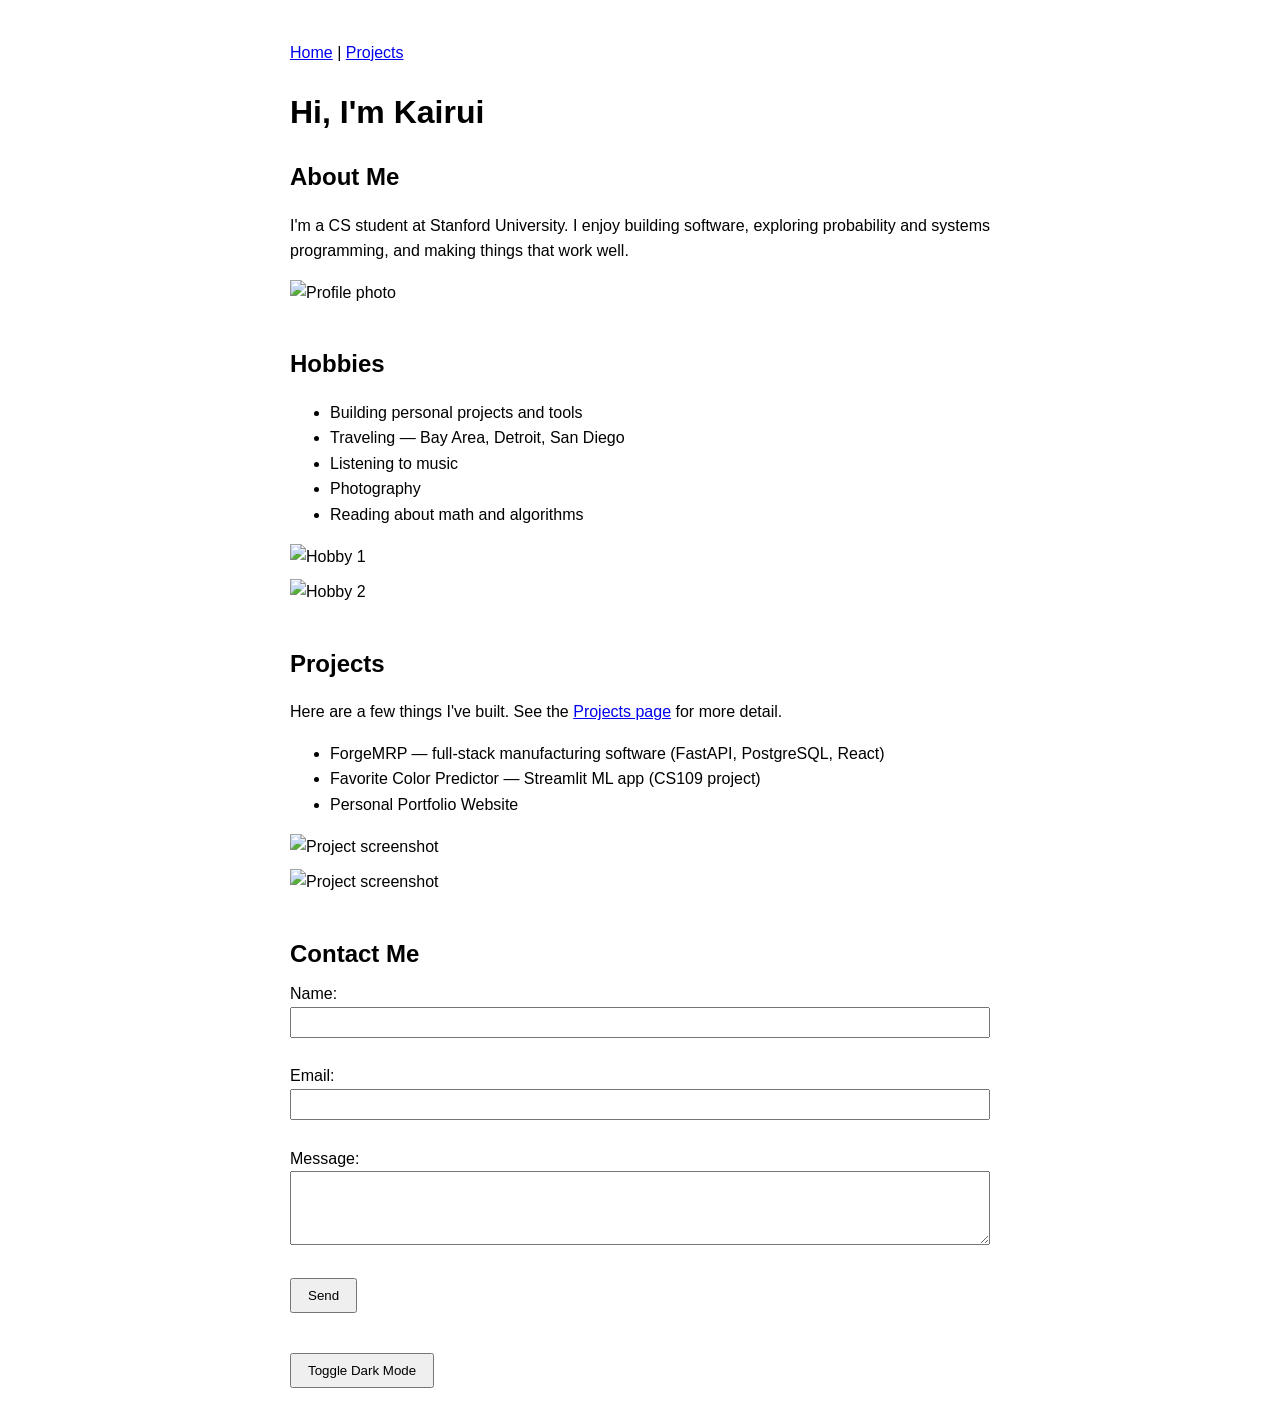
==== index.html @ 9d0a0d05 "initial commit" ====
<!DOCTYPE html>
<html lang="en">
<head>
  <meta charset="UTF-8">
  <meta name="viewport" content="width=device-width, initial-scale=1.0">
  <meta name="description" content="Kairui's personal website">
  <meta name="author" content="Kairui">
  <title>Kairui's Website</title>
  <link rel="stylesheet" href="style.css">
</head>
<body>
  <nav>
    <a href="index.html">Home</a> |
    <a href="projects.html">Projects</a>
  </nav>

  <h1>Hi, I'm Kairui</h1>

  <!-- Introduction -->
  <section>
    <h2>About Me</h2>
    <p>I'm a CS student at Stanford University. I enjoy building software, exploring probability and systems programming, and making things that work well.</p>
    <img src="https://via.placeholder.com/200x200?text=Photo" alt="Profile photo">
  </section>

  <!-- Hobbies -->
  <section>
    <h2>Hobbies</h2>
    <ul>
      <li>Building personal projects and tools</li>
      <li>Traveling — Bay Area, Detroit, San Diego</li>
      <li>Listening to music</li>
      <li>Photography</li>
      <li>Reading about math and algorithms</li>
    </ul>
    <img src="https://via.placeholder.com/200x150?text=Hobby+1" alt="Hobby 1">
    <img src="https://via.placeholder.com/200x150?text=Hobby+2" alt="Hobby 2">
  </section>

  <!-- Projects preview -->
  <section>
    <h2>Projects</h2>
    <p>Here are a few things I've built. See the <a href="projects.html">Projects page</a> for more detail.</p>
    <ul>
      <li>ForgeMRP — full-stack manufacturing software (FastAPI, PostgreSQL, React)</li>
      <li>Favorite Color Predictor — Streamlit ML app (CS109 project)</li>
      <li>Personal Portfolio Website</li>
    </ul>
    <img src="https://via.placeholder.com/200x150?text=Project+1" alt="Project screenshot">
    <img src="https://via.placeholder.com/200x150?text=Project+2" alt="Project screenshot">
  </section>

  <!-- Contact form -->
  <section>
    <h2>Contact Me</h2>
    <form id="contact-form">
      <label for="name">Name:</label><br>
      <input type="text" id="name" name="name" required><br><br>

      <label for="email">Email:</label><br>
      <input type="email" id="email" name="email" required><br><br>

      <label for="message">Message:</label><br>
      <textarea id="message" name="message" rows="4" required></textarea><br><br>

      <button type="submit">Send</button>
    </form>
    <p id="form-msg"></p>
  </section>

  <button id="theme-toggle">Toggle Dark Mode</button>

  <script src="script.js"></script>
</body>
</html>
---- style.css ----
body {
  font-family: sans-serif;
  max-width: 700px;
  margin: 40px auto;
  padding: 0 20px;
  line-height: 1.6;
}

nav {
  margin-bottom: 20px;
}

h1, h2 {
  margin-bottom: 8px;
}

section {
  margin-bottom: 40px;
}

img {
  display: block;
  margin: 10px 0;
}

input, textarea {
  width: 100%;
  padding: 6px;
  box-sizing: border-box;
}

button {
  padding: 8px 16px;
  cursor: pointer;
}

/* Dark mode */
body.dark {
  background: #111;
  color: #eee;
}

body.dark a {
  color: #adf;
}
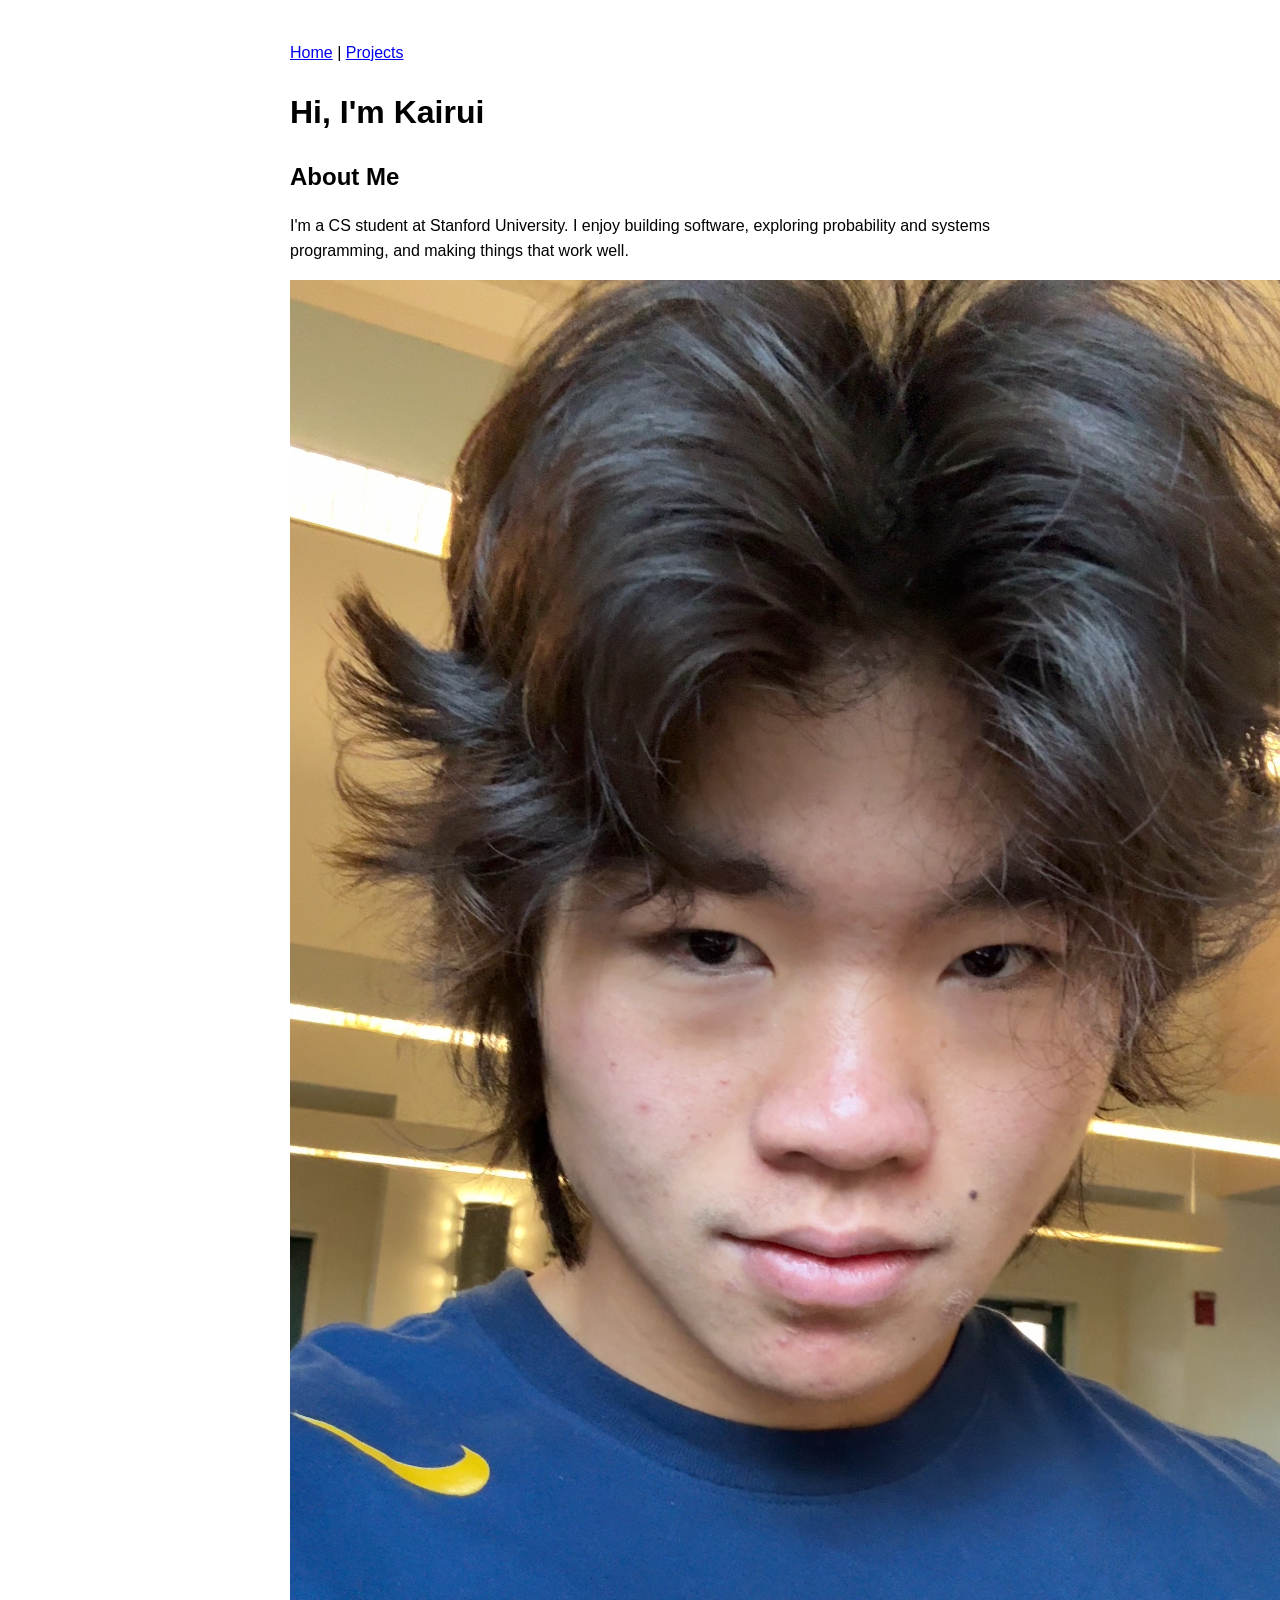
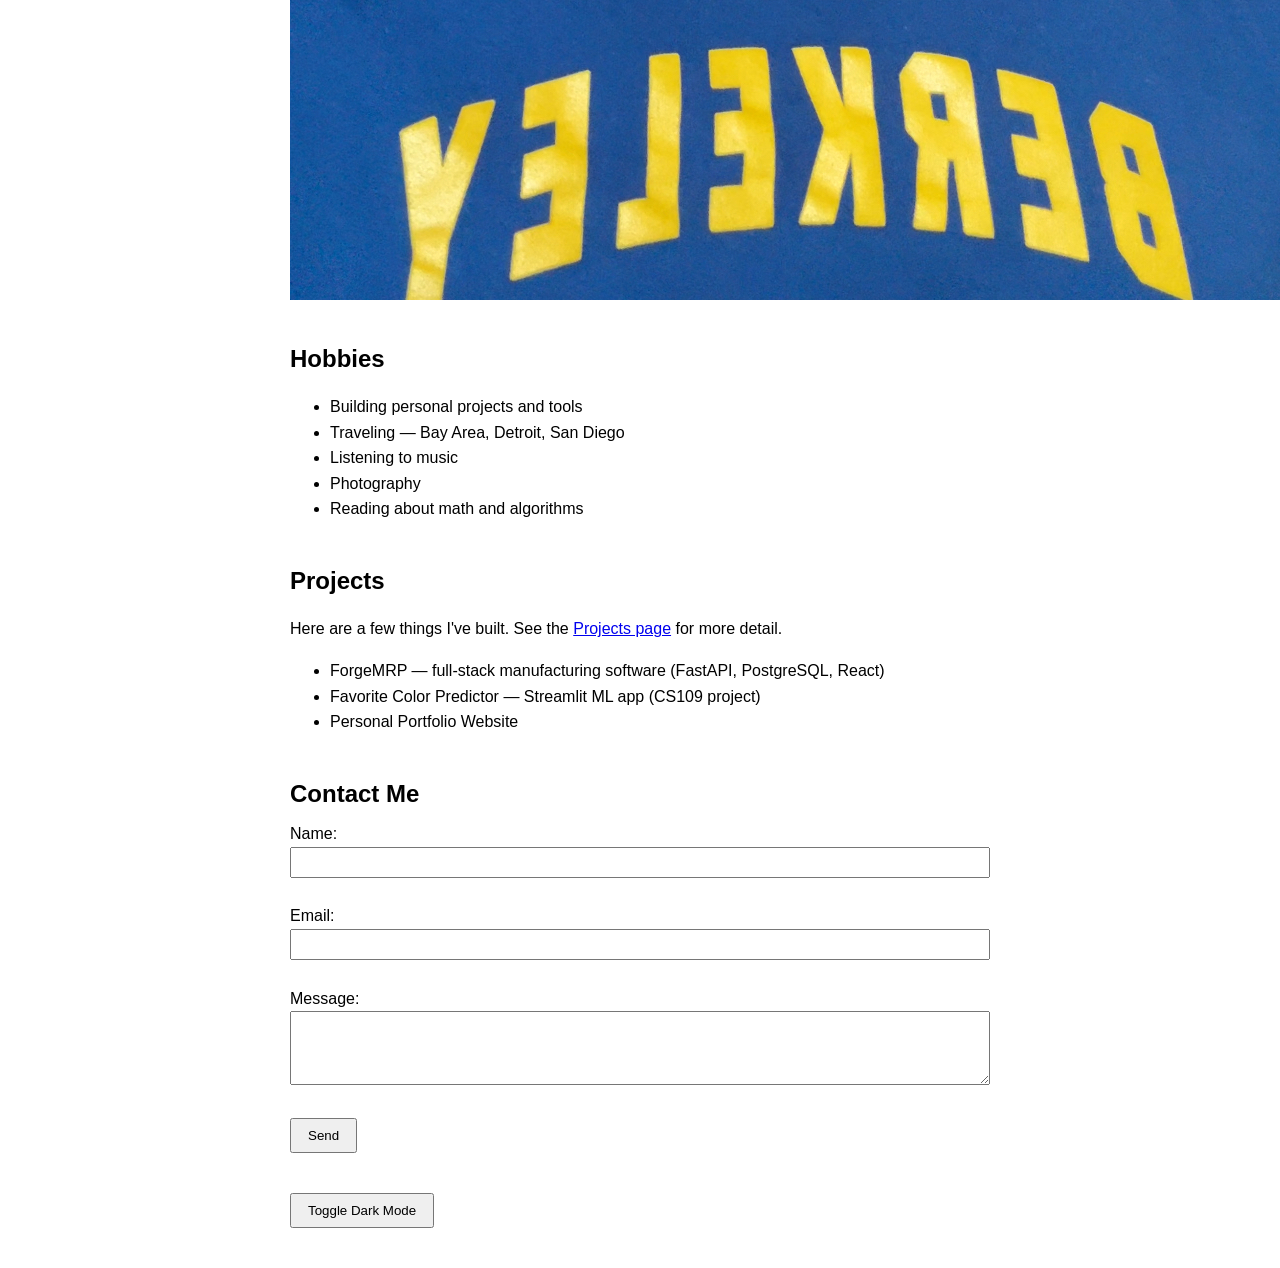
==== commit 7e09af8a: "changes" ====
--- a/index.html
+++ b/index.html
@@ -20,7 +20,7 @@
   <section>
     <h2>About Me</h2>
     <p>I'm a CS student at Stanford University. I enjoy building software, exploring probability and systems programming, and making things that work well.</p>
-    <img src="https://via.placeholder.com/200x200?text=Photo" alt="Profile photo">
+    <img src="images/profile.png" alt="Profile photo">
   </section>
 
   <!-- Hobbies -->
@@ -33,8 +33,6 @@
       <li>Photography</li>
       <li>Reading about math and algorithms</li>
     </ul>
-    <img src="https://via.placeholder.com/200x150?text=Hobby+1" alt="Hobby 1">
-    <img src="https://via.placeholder.com/200x150?text=Hobby+2" alt="Hobby 2">
   </section>
 
   <!-- Projects preview -->
@@ -46,8 +44,6 @@
       <li>Favorite Color Predictor — Streamlit ML app (CS109 project)</li>
       <li>Personal Portfolio Website</li>
     </ul>
-    <img src="https://via.placeholder.com/200x150?text=Project+1" alt="Project screenshot">
-    <img src="https://via.placeholder.com/200x150?text=Project+2" alt="Project screenshot">
   </section>
 
   <!-- Contact form -->
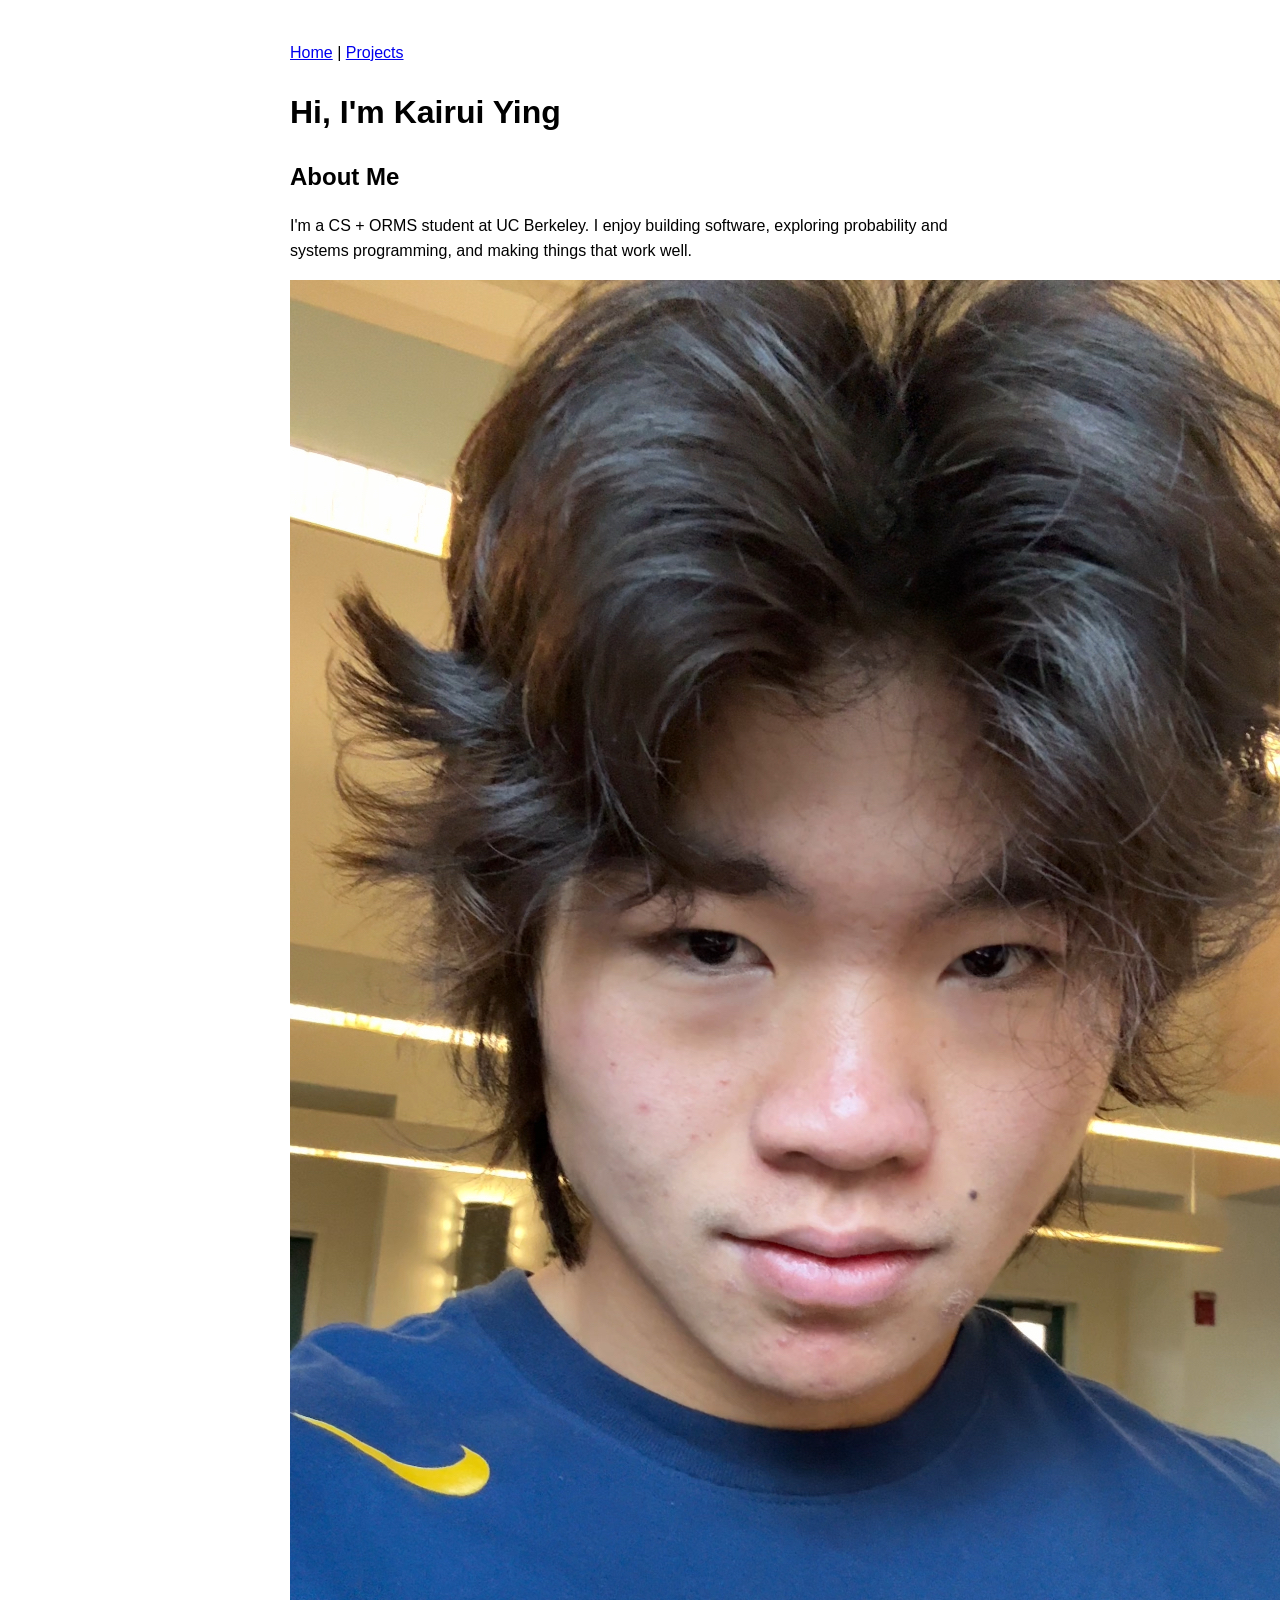
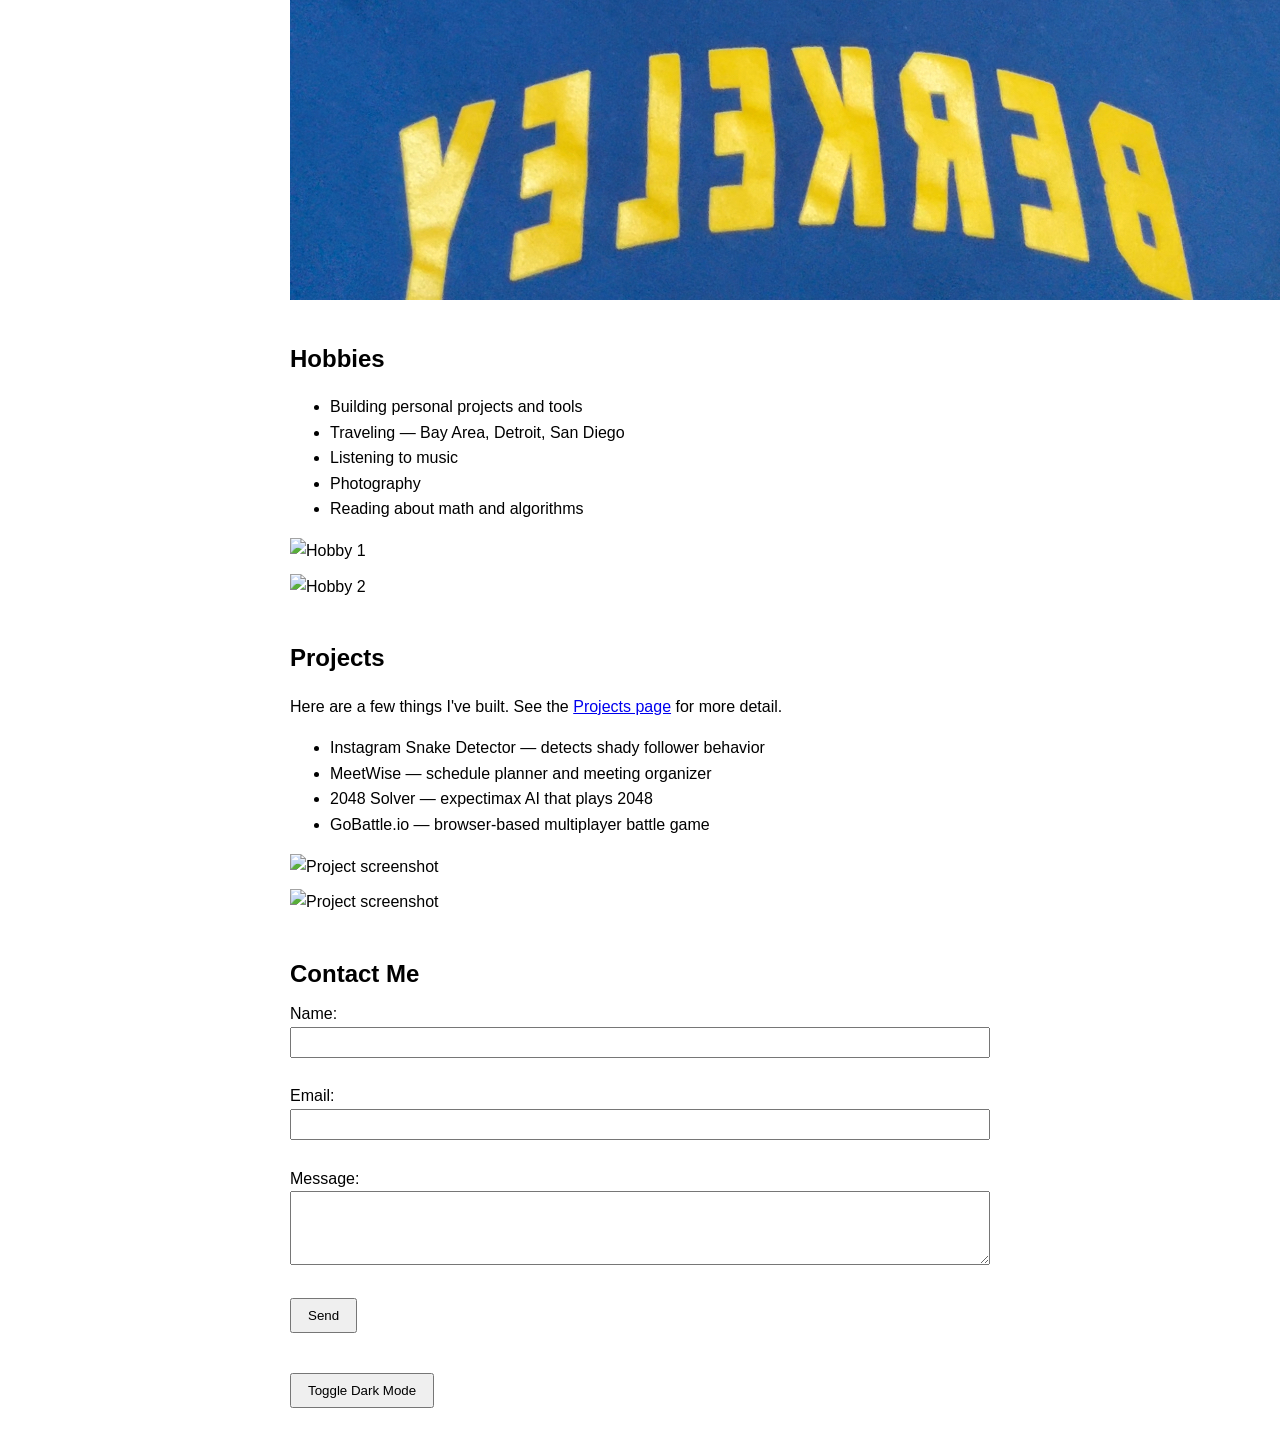
==== commit 9c804437: "changes 2" ====
--- a/index.html
+++ b/index.html
@@ -3,9 +3,9 @@
 <head>
   <meta charset="UTF-8">
   <meta name="viewport" content="width=device-width, initial-scale=1.0">
-  <meta name="description" content="Kairui's personal website">
-  <meta name="author" content="Kairui">
-  <title>Kairui's Website</title>
+  <meta name="description" content="Kairui Ying's personal website">
+  <meta name="author" content="Kairui Ying">
+  <title>Kairui Ying</title>
   <link rel="stylesheet" href="style.css">
 </head>
 <body>
@@ -14,12 +14,12 @@
     <a href="projects.html">Projects</a>
   </nav>
 
-  <h1>Hi, I'm Kairui</h1>
+  <h1>Hi, I'm Kairui Ying</h1>
 
   <!-- Introduction -->
   <section>
     <h2>About Me</h2>
-    <p>I'm a CS student at Stanford University. I enjoy building software, exploring probability and systems programming, and making things that work well.</p>
+    <p>I'm a CS + ORMS student at UC Berkeley. I enjoy building software, exploring probability and systems programming, and making things that work well.</p>
     <img src="images/profile.png" alt="Profile photo">
   </section>
 
@@ -33,6 +33,8 @@
       <li>Photography</li>
       <li>Reading about math and algorithms</li>
     </ul>
+    <img src="https://via.placeholder.com/200x150?text=Hobby+1" alt="Hobby 1">
+    <img src="https://via.placeholder.com/200x150?text=Hobby+2" alt="Hobby 2">
   </section>
 
   <!-- Projects preview -->
@@ -40,10 +42,13 @@
     <h2>Projects</h2>
     <p>Here are a few things I've built. See the <a href="projects.html">Projects page</a> for more detail.</p>
     <ul>
-      <li>ForgeMRP — full-stack manufacturing software (FastAPI, PostgreSQL, React)</li>
-      <li>Favorite Color Predictor — Streamlit ML app (CS109 project)</li>
-      <li>Personal Portfolio Website</li>
+      <li>Instagram Snake Detector — detects shady follower behavior</li>
+      <li>MeetWise — schedule planner and meeting organizer</li>
+      <li>2048 Solver — expectimax AI that plays 2048</li>
+      <li>GoBattle.io — browser-based multiplayer battle game</li>
     </ul>
+    <img src="https://via.placeholder.com/200x150?text=Project+1" alt="Project screenshot">
+    <img src="https://via.placeholder.com/200x150?text=Project+2" alt="Project screenshot">
   </section>
 
   <!-- Contact form -->
@@ -68,4 +73,4 @@
 
   <script src="script.js"></script>
 </body>
-</html>
+</html>
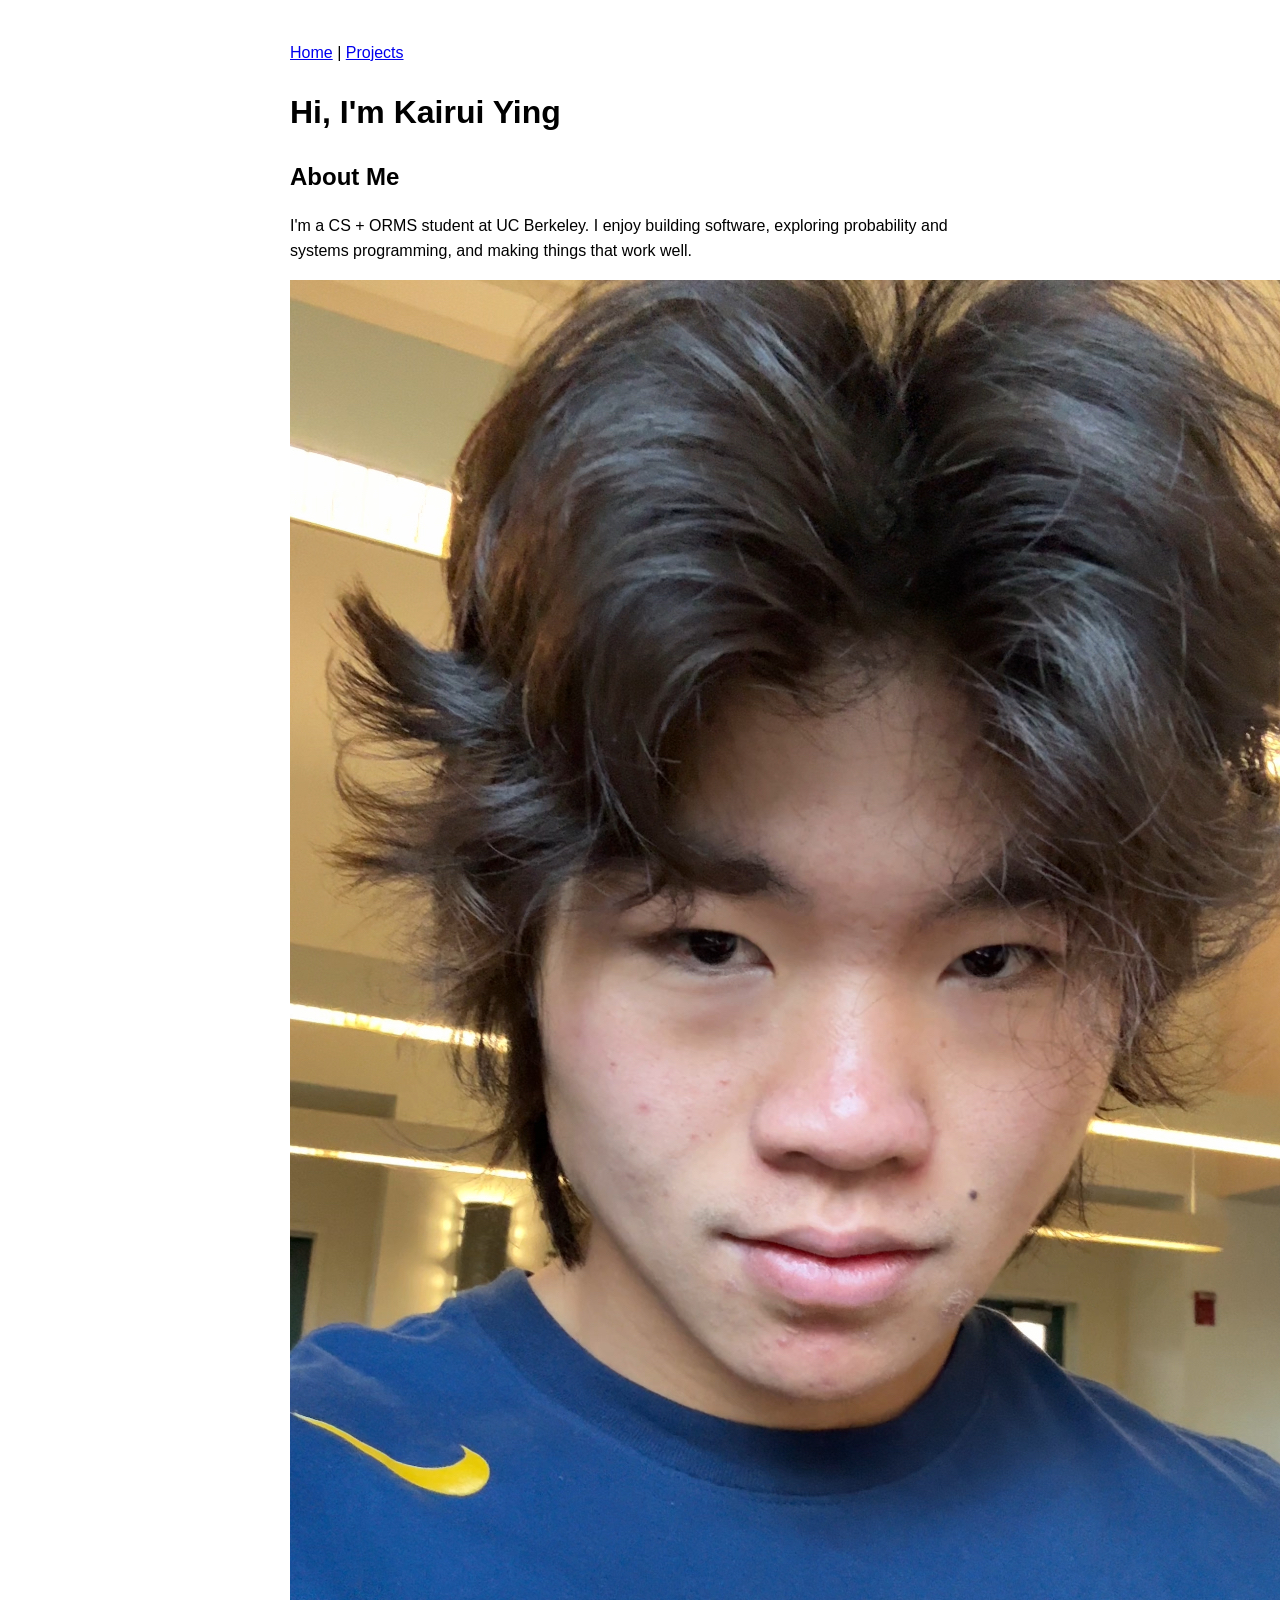
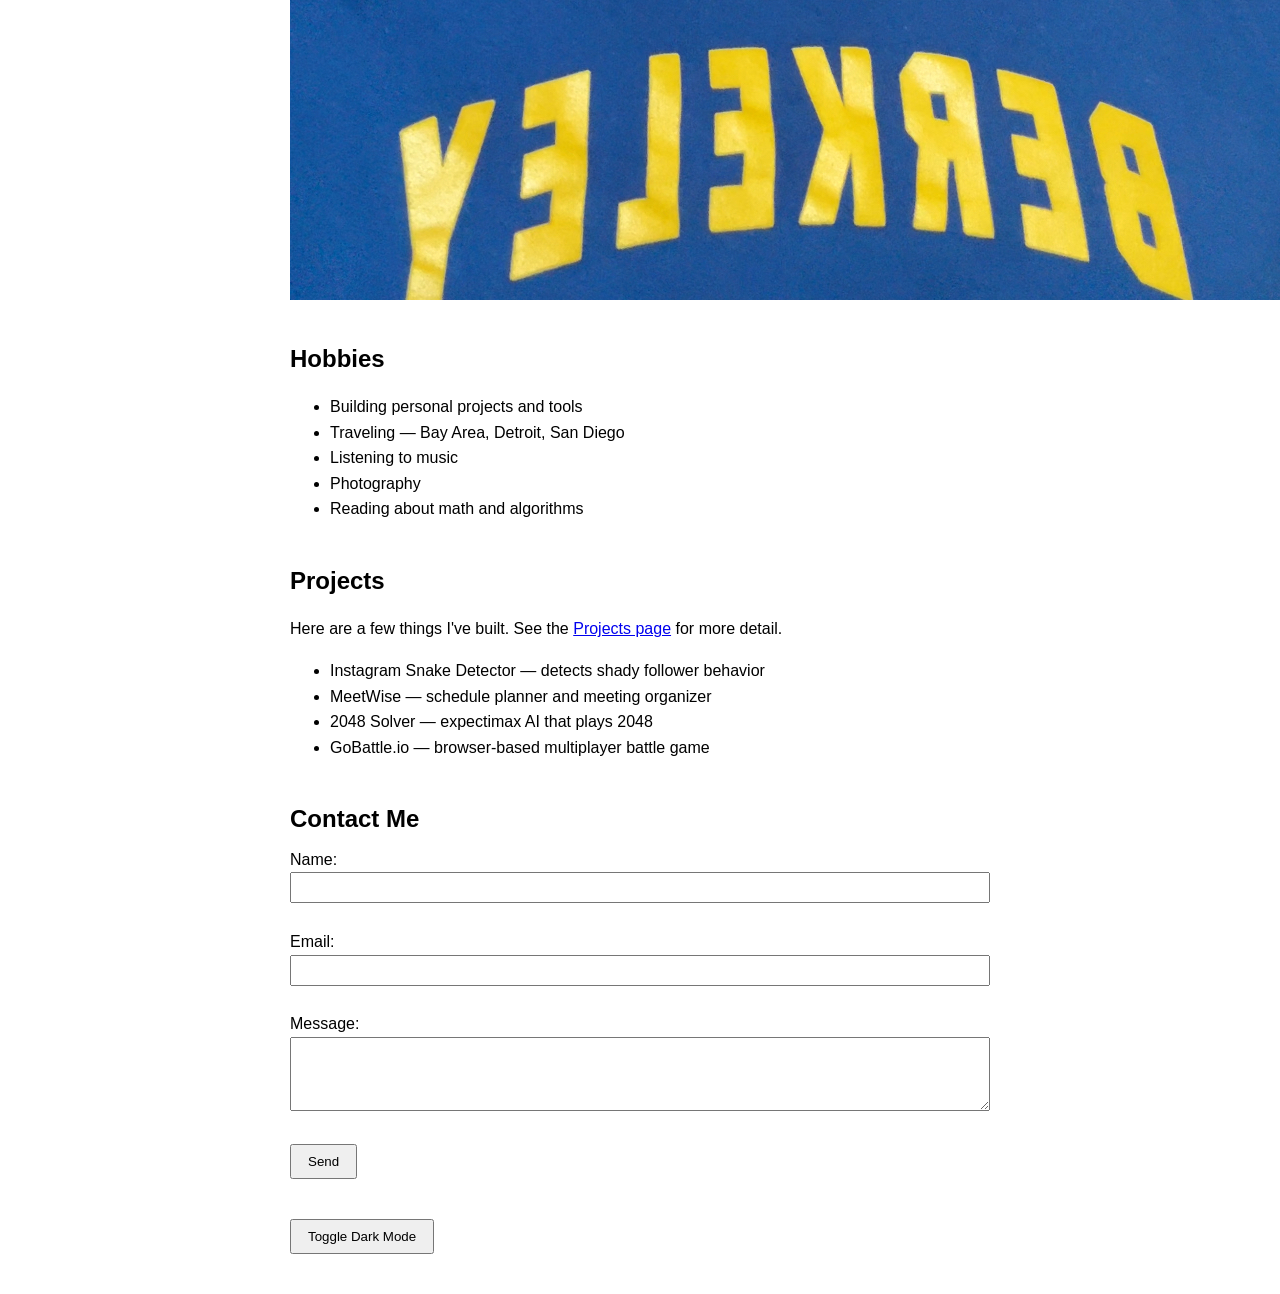
==== commit 15a2a691: "changes3" ====
--- a/index.html
+++ b/index.html
@@ -33,8 +33,6 @@
       <li>Photography</li>
       <li>Reading about math and algorithms</li>
     </ul>
-    <img src="https://via.placeholder.com/200x150?text=Hobby+1" alt="Hobby 1">
-    <img src="https://via.placeholder.com/200x150?text=Hobby+2" alt="Hobby 2">
   </section>
 
   <!-- Projects preview -->
@@ -47,8 +45,6 @@
       <li>2048 Solver — expectimax AI that plays 2048</li>
       <li>GoBattle.io — browser-based multiplayer battle game</li>
     </ul>
-    <img src="https://via.placeholder.com/200x150?text=Project+1" alt="Project screenshot">
-    <img src="https://via.placeholder.com/200x150?text=Project+2" alt="Project screenshot">
   </section>
 
   <!-- Contact form -->
